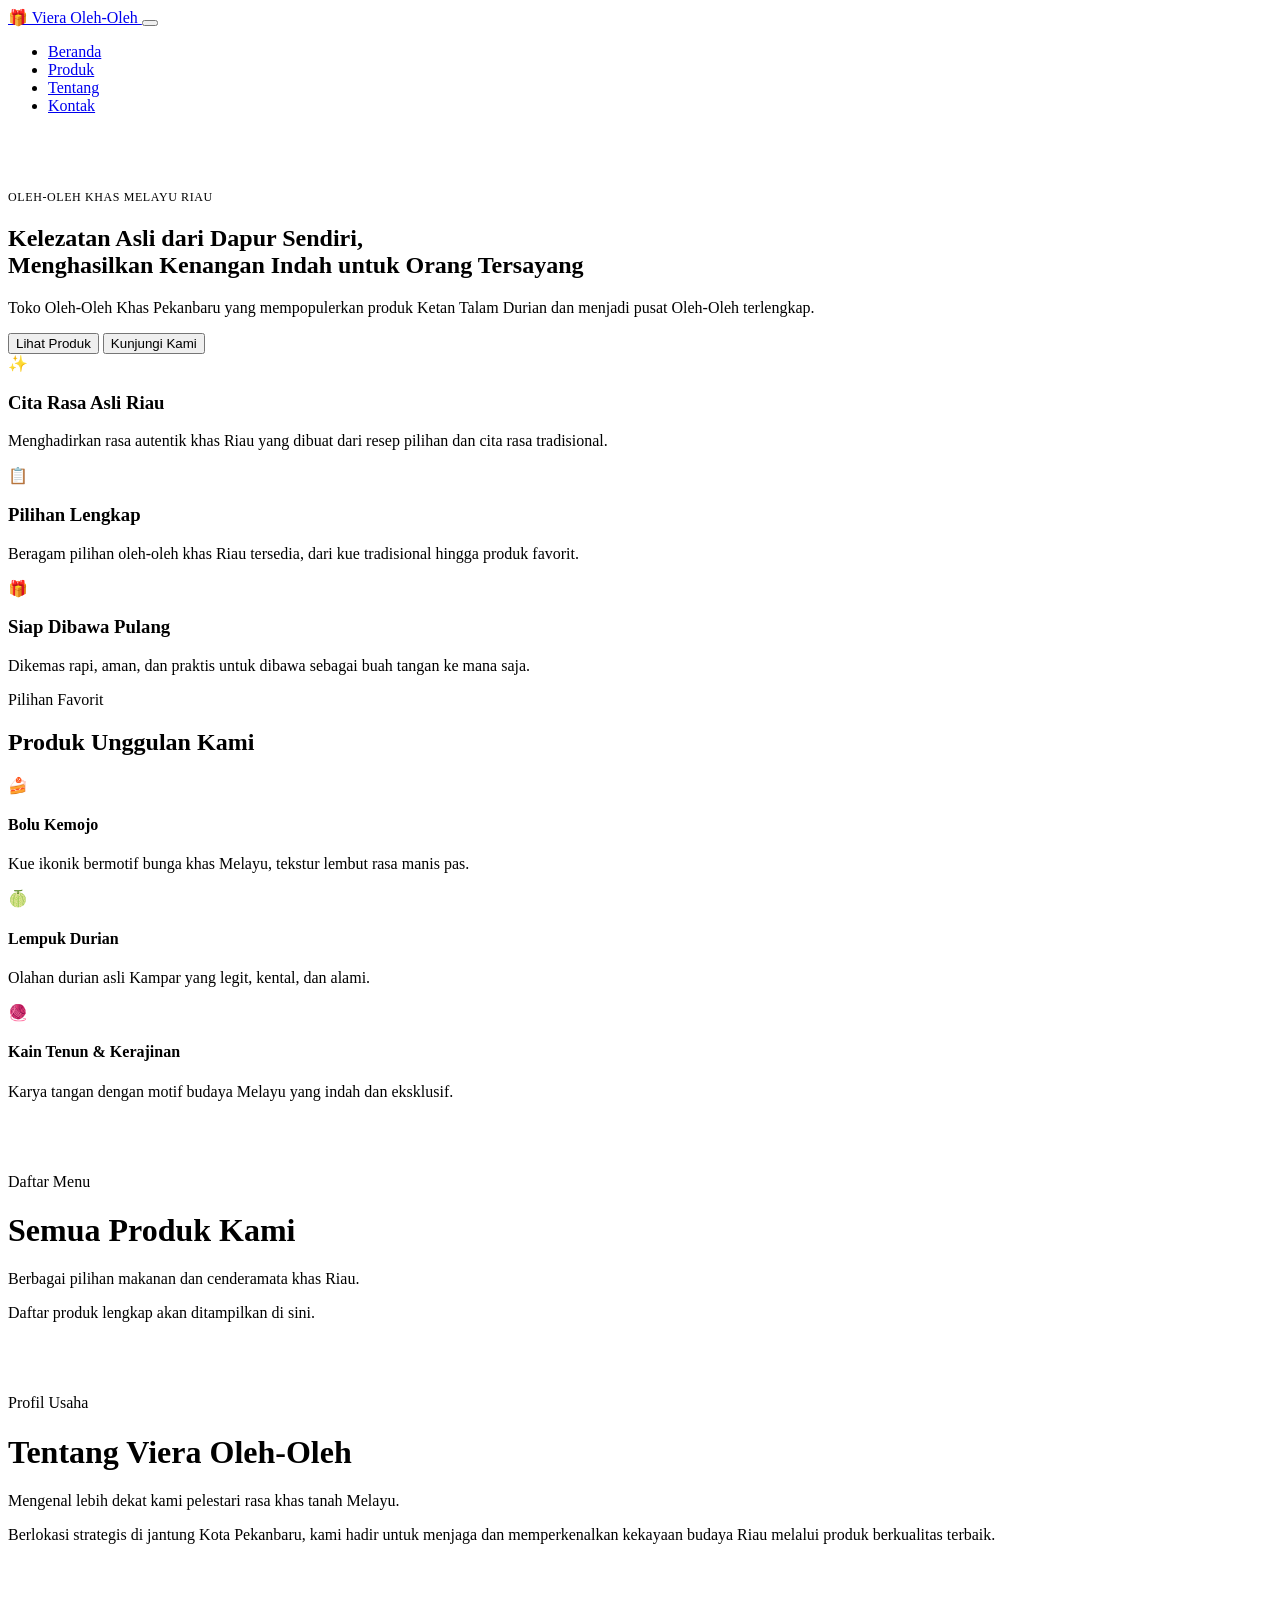
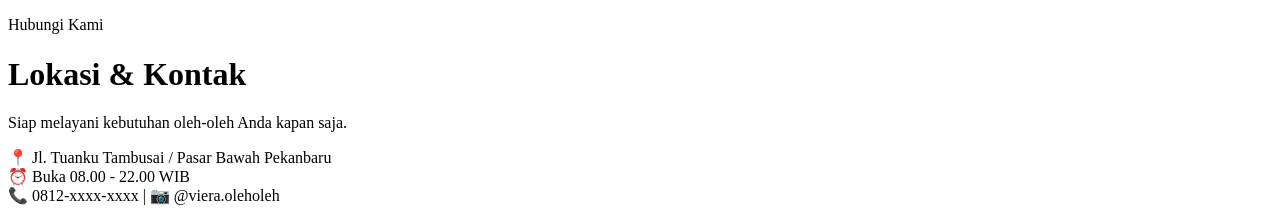
==== index.html @ f72e3311 "Add initial HTML structure for Viera Oleh-Oleh disini saya memasukkan file index.html viera ole-oleh" ====
<!DOCTYPE html>
<html lang="id">
<head>
    <meta charset="UTF-8">
    <meta name="viewport" content="width=device-width, initial-scale=1.0">
    <title>Viera Oleh-Oleh Khas Riau</title>
    <link rel="stylesheet" href="style.css">
    <link rel="stylesheet" href="bootstrap-4.5.3-dist/css/bootstrap.min.css">
</head>
<body>
    <nav class="navbar navbar-expand-lg fixed-top">
        <a class="navbar-brand font-weight-bold text-white" href="#" data-page="home">
            🎁 Viera Oleh-Oleh
        </a>

        <button class="navbar-toggler" type="button" data-toggle="collapse" data-target="#navbarLinks">
            <span class="navbar-toggler-icon text-white"></span>
        </button>

        <div class="collapse navbar-collapse" id="navbarLinks">
            <ul class="navbar-nav ml-auto">
                <li class="nav-item">
                    <a class="nav-link active nav-link-page text-white" href="#" data-page="home">Beranda</a>
                </li>
                <li class="nav-item">
                    <a class="nav-link nav-link-page text-white-50" href="#" data-page="produk">Produk</a>
                </li>
                <li class="nav-item">
                    <a class="nav-link nav-link-page text-white-50" href="#" data-page="tentang">Tentang</a>
                </li>
                 <li class="nav-item ml-lg-2">
                    <a class="nav-link btn btn-warning btn-sm text-dark font-weight-bold px-3" href="#" data-page="kontak">Kontak</a>
                </li>
            </ul>
        </div>
    </nav>

    <!-- HALAMAN BERANDA -->
    <div id="page-home" class="page-view active" style="padding-top: 56px;">
        <section class="hero-section text-white text-center">
            <div class="container">
                <span class="badge badge-emas text-dark mb-3 px-3 py-2" style="font-size: 12px; letter-spacing: .05em;">
                    OLEH-OLEH KHAS MELAYU RIAU
                </span>
                <h1 class="display-4 font-weight-bold mb-3">
                    Kelezatan Asli dari Dapur Sendiri,<br>Menghasilkan Kenangan Indah untuk Orang Tersayang
                </h1>
                <p class="lead text-white-50 mb-4">
                  Toko Oleh-Oleh Khas Pekanbaru yang mempopulerkan produk Ketan Talam Durian dan menjadi pusat Oleh-Oleh terlengkap.
                </p>
                <button class="btn btn-warning text-dark font-weight-bold px-4 mr-2 nav-link-page" data-page="produk">
                    Lihat Produk
                </button>
                <button class="btn btn-outline-light px-4 nav-link-page" data-page="kontak">
                    Kunjungi Kami
                </button>
            </div>
        </section>

        <!-- ✨ BAGIAN FITUR UNGGULAN (DITAMBAHKAN) -->
        <section class="py-5 bg-emas">
            <div class="container">
                <div class="row">
                    <div class="col-md-4 mb-4">
                        <div class="fitur-item">
                            <div class="ikon-bulat mb-3">✨</div>
                            <h3 class="font-weight-bold">Cita Rasa Asli Riau</h3>
                            <p>Menghadirkan rasa autentik khas Riau yang dibuat dari resep pilihan dan cita rasa tradisional.</p>
                        </div>
                    </div>
                    <div class="col-md-4 mb-4">
                        <div class="fitur-item">
                            <div class="ikon-bulat mb-3">📋</div>
                            <h3 class="font-weight-bold">Pilihan Lengkap</h3>
                            <p>Beragam pilihan oleh-oleh khas Riau tersedia, dari kue tradisional hingga produk favorit.</p>
                        </div>
                    </div>
                    <div class="col-md-4 mb-4">
                        <div class="fitur-item">
                            <div class="ikon-bulat mb-3">🎁</div>
                            <h3 class="font-weight-bold">Siap Dibawa Pulang</h3>
                            <p>Dikemas rapi, aman, dan praktis untuk dibawa sebagai buah tangan ke mana saja.</p>
                        </div>
                    </div>
                </div>
            </div>
        </section>

        <section class="py-5 bg-krem">
            <div class="container">
                <div class="text-center mb-5">
                    <p class="text-uppercase text-coklat-tua mb-1">Pilihan Favorit</p>
                    <h2 class="font-weight-bold text-coklat">Produk Unggulan Kami</h2>
                </div>
                <div class="row">
                    <div class="col-md-4 mb-4">
                        <div class="card h-100 kartu-produk">
                            <div class="card-body text-center">
                                <div class="ikon-produk mb-3">🍰</div>
                                <h4 class="mt-2 text-coklat">Bolu Kemojo</h4>
                                <p class="text-muted">Kue ikonik bermotif bunga khas Melayu, tekstur lembut rasa manis pas.</p>
                            </div>
                        </div>
                    </div>
                    <div class="col-md-4 mb-4">
                        <div class="card h-100 kartu-produk">
                            <div class="card-body text-center">
                                <div class="ikon-produk mb-3">🍈</div>
                                <h4 class="mt-2 text-coklat">Lempuk Durian</h4>
                                <p class="text-muted">Olahan durian asli Kampar yang legit, kental, dan alami.</p>
                            </div>
                        </div>
                    </div>
                    <div class="col-md-4 mb-4">
                        <div class="card h-100 kartu-produk">
                            <div class="card-body text-center">
                                <div class="ikon-produk mb-3">🧶</div>
                                <h4 class="mt-2 text-coklat">Kain Tenun & Kerajinan</h4>
                                <p class="text-muted">Karya tangan dengan motif budaya Melayu yang indah dan eksklusif.</p>
                            </div>
                        </div>
                    </div>
                </div>
            </div>
        </section>
    </div>

    <!-- HALAMAN PRODUK -->
    <div id="page-produk" class="page-view" style="padding-top: 56px;">
       <div class="text-white py-4" style="background-color: var(--coklat);">
         <div class="container">
            <span class="badge badge-emas text-dark mb-2">Daftar Menu</span>
            <h1 class="h3 font-weight-bold mb-1">Semua Produk Kami</h1>
            <p class="mb-0 text-white-50">Berbagai pilihan makanan dan cenderamata khas Riau.</p>
         </div>
       </div>
       <div class="container py-5">
           <p class="text-center text-muted">Daftar produk lengkap akan ditampilkan di sini.</p>
       </div>
    </div>

    <!-- HALAMAN TENTANG -->
    <div id="page-tentang" class="page-view" style="padding-top: 56px;">
       <div class="text-white py-4" style="background-color: var(--coklat);">
         <div class="container">
            <span class="badge badge-emas text-dark mb-2">Profil Usaha</span>
            <h1 class="h3 font-weight-bold mb-1">Tentang Viera Oleh-Oleh</h1>
            <p class="mb-0 text-white-50">Mengenal lebih dekat kami pelestari rasa khas tanah Melayu.</p>
         </div>
       </div>
       <div class="container py-5 text-center">
           <p class="lead">Berlokasi strategis di jantung Kota Pekanbaru, kami hadir untuk menjaga dan memperkenalkan kekayaan budaya Riau melalui produk berkualitas terbaik.</p>
       </div>
    </div>

    <!-- HALAMAN KONTAK -->
    <div id="page-kontak" class="page-view" style="padding-top: 56px;">
       <div class="text-white py-4" style="background-color: var(--coklat);">
         <div class="container">
            <span class="badge badge-emas text-dark mb-2">Hubungi Kami</span>
            <h1 class="h3 font-weight-bold mb-1">Lokasi & Kontak</h1>
            <p class="mb-0 text-white-50">Siap melayani kebutuhan oleh-oleh Anda kapan saja.</p>
         </div>
       </div>
       <div class="container py-5">
           <p class="text-center">📍 Jl. Tuanku Tambusai / Pasar Bawah Pekanbaru<br>⏰ Buka 08.00 - 22.00 WIB<br>📞 0812-xxxx-xxxx | 📷 @viera.oleholeh</p>
       </div>
    </div>

<script src="https://code.jquery.com/jquery-3.5.1.slim.min.js"></script>
<script src="bootstrap-4.5.3-dist/js/bootstrap.bundle.min.js"></script>
<script src="script.js"></script>
</body>
</html>
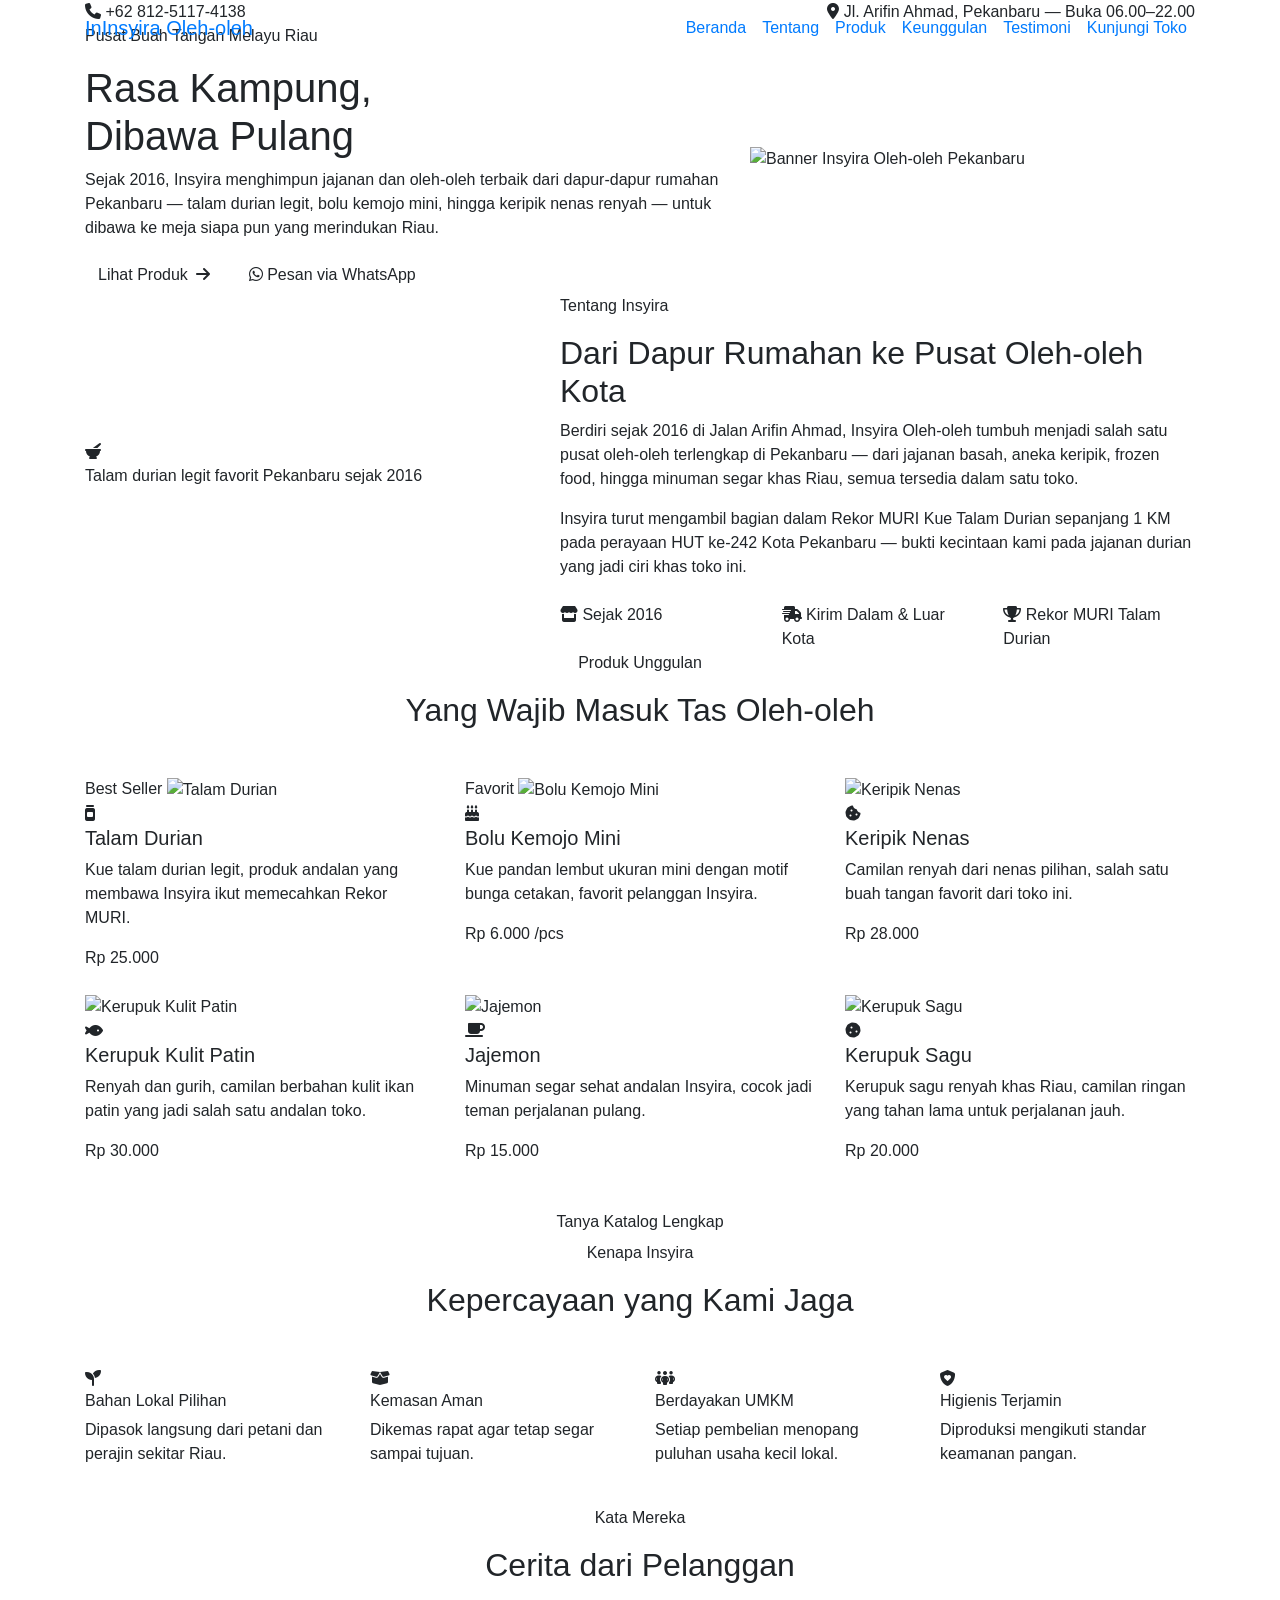
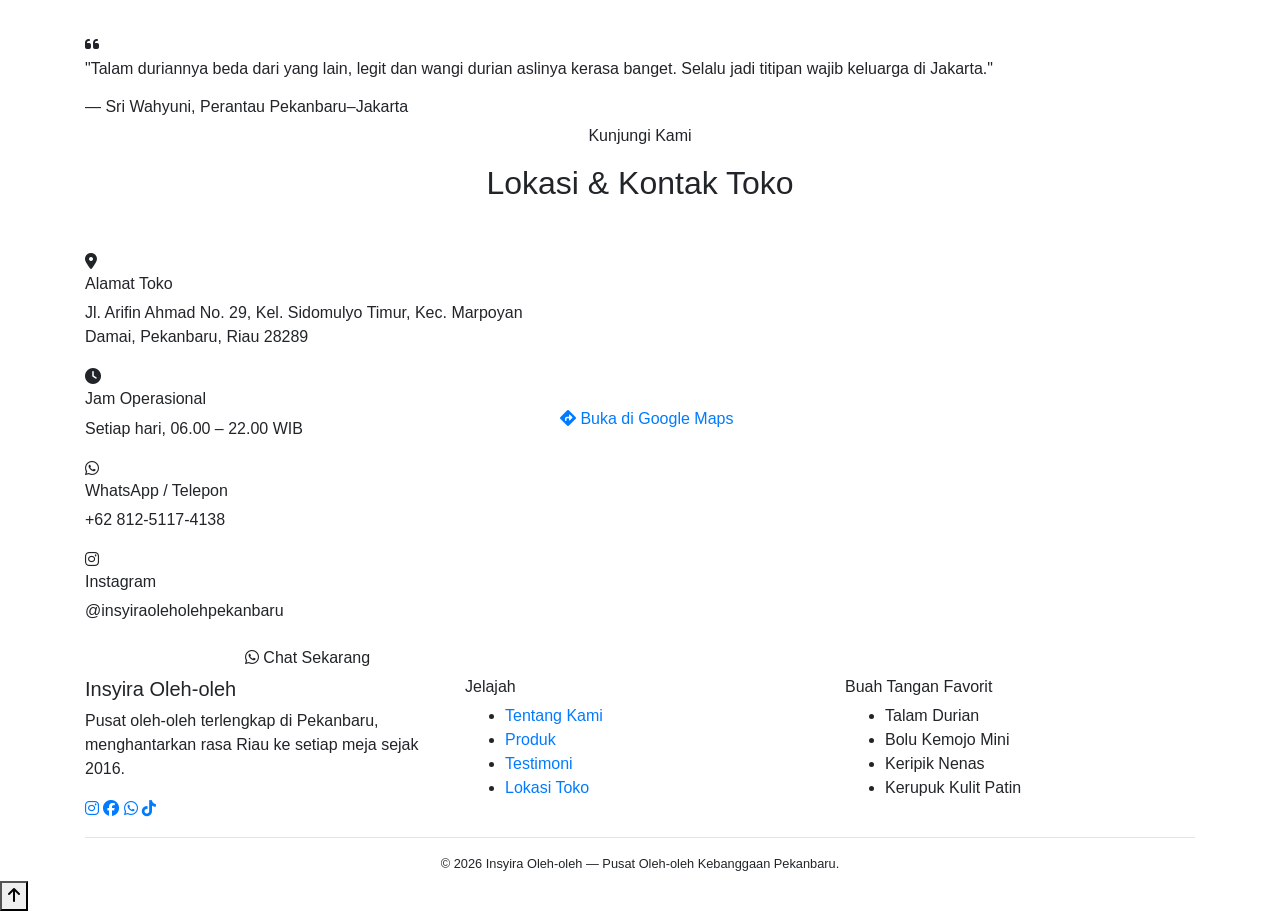
==== commit 20b20856: "Revamp index.html with updated content and structureedit index Updated the website title and meta de" ====
--- a/index.html
+++ b/index.html
@@ -1,174 +1,425 @@
 <!DOCTYPE html>
 <html lang="id">
 <head>
-    <meta charset="UTF-8">
-    <meta name="viewport" content="width=device-width, initial-scale=1.0">
-    <title>Viera Oleh-Oleh Khas Riau</title>
-    <link rel="stylesheet" href="style.css">
-    <link rel="stylesheet" href="bootstrap-4.5.3-dist/css/bootstrap.min.css">
+  <meta charset="UTF-8">
+  <meta name="viewport" content="width=device-width, initial-scale=1.0">
+  <title>Insyira Oleh-oleh — Pusat Oleh-oleh Khas Pekanbaru</title>
+  <meta name="description" content="Insyira Oleh-oleh, pusat oleh-oleh terlengkap di Jl. Arifin Ahmad Pekanbaru: talam durian, bolu kemojo, keripik nenas, hingga aneka frozen food.">
+
+  <!-- Fonts -->
+  <link rel="preconnect" href="https://fonts.googleapis.com">
+  <link href="https://fonts.googleapis.com/css2?family=Fraunces:ital,opsz,wght@0,9..144,400;0,9..144,600;0,9..144,700;0,9..144,900;1,9..144,500&family=Plus+Jakarta+Sans:wght@400;500;600;700;800&display=swap" rel="stylesheet">
+
+  <!-- Icons -->
+  <link rel="stylesheet" href="https://cdnjs.cloudflare.com/ajax/libs/font-awesome/6.5.1/css/all.min.css">
+
+  <!-- Bootstrap 4.5.3 -->
+  <link rel="stylesheet" href="https://cdnjs.cloudflare.com/ajax/libs/bootstrap/4.5.3/css/bootstrap.min.css">
+
+  <!-- Custom -->
+  <link rel="stylesheet" href="style.css">
 </head>
 <body>
-    <nav class="navbar navbar-expand-lg fixed-top">
-        <a class="navbar-brand font-weight-bold text-white" href="#" data-page="home">
-            🎁 Viera Oleh-Oleh
+
+  <!-- ===== Top bar ===== -->
+  <div class="topbar">
+    <div class="container d-flex justify-content-between align-items-center">
+      <span><i class="fa-solid fa-phone"></i> +62 812-5117-4138</span>
+      <span class="d-none d-md-inline"><i class="fa-solid fa-location-dot"></i> Jl. Arifin Ahmad, Pekanbaru — Buka 06.00–22.00</span>
+    </div>
+  </div>
+
+  <!-- ===== Navbar ===== -->
+  <nav class="navbar navbar-expand-lg fixed-top" id="mainNav">
+    <div class="container">
+      <a class="navbar-brand" href="#beranda">
+        <span class="brand-mark">In</span>Insyira <span class="brand-sub">Oleh-oleh</span>
+      </a>
+      <button class="navbar-toggler" type="button" data-toggle="collapse" data-target="#navMenu">
+        <span class="navbar-toggler-icon"></span>
+      </button>
+      <div class="collapse navbar-collapse justify-content-end" id="navMenu">
+        <ul class="navbar-nav">
+          <li class="nav-item"><a class="nav-link" href="#beranda">Beranda</a></li>
+          <li class="nav-item"><a class="nav-link" href="#tentang">Tentang</a></li>
+          <li class="nav-item"><a class="nav-link" href="#produk">Produk</a></li>
+          <li class="nav-item"><a class="nav-link" href="#keunggulan">Keunggulan</a></li>
+          <li class="nav-item"><a class="nav-link" href="#testimoni">Testimoni</a></li>
+          <li class="nav-item"><a class="nav-link nav-cta" href="#lokasi">Kunjungi Toko</a></li>
+        </ul>
+      </div>
+    </div>
+  </nav>
+
+  <!-- ===== Hero ===== -->
+  <header id="beranda" class="hero">
+    <div class="hero-motif" aria-hidden="true"></div>
+    <div class="container hero-inner">
+      <div class="row align-items-center">
+        <div class="col-lg-7">
+          <p class="eyebrow-light" data-aos>Pusat Buah Tangan Melayu Riau</p>
+          <h1 class="hero-title" data-aos>
+            Rasa Kampung,<br>
+            <span class="italic-accent">Dibawa Pulang</span>
+          </h1>
+          <p class="hero-desc" data-aos>
+            Sejak 2016, Insyira menghimpun jajanan dan oleh-oleh terbaik dari dapur-dapur rumahan Pekanbaru —
+            talam durian legit, bolu kemojo mini, hingga keripik nenas renyah — untuk dibawa ke meja siapa pun yang merindukan Riau.
+          </p>
+          <div class="hero-cta" data-aos>
+            <a href="#produk" class="btn btn-gold">Lihat Produk <i class="fa-solid fa-arrow-right ml-1"></i></a>
+            <a href="https://wa.me/6281251174138" target="_blank" rel="noopener" class="btn btn-outline-cream ml-2">
+              <i class="fa-brands fa-whatsapp"></i> Pesan via WhatsApp
+            </a>
+          </div>
+        </div>
+        <div class="col-lg-5 d-none d-lg-block">
+          <div class="hero-image-frame" data-aos>
+            <img src="hero.png" class="hero-illustration" alt="Banner Insyira Oleh-oleh Pekanbaru">
+          </div>
+        </div>
+      </div>
+    </div>
+    <div class="pucuk-divider" aria-hidden="true"></div>
+  </header>
+
+  <!-- ===== Tentang ===== -->
+  <section id="tentang" class="section section-cream">
+    <div class="container">
+      <div class="row align-items-center">
+        <div class="col-lg-5 mb-5 mb-lg-0">
+          <div class="about-frame">
+            <div class="about-frame-inner">
+              <i class="fa-solid fa-mortar-pestle"></i>
+              <p>Talam durian legit favorit Pekanbaru sejak 2016</p>
+            </div>
+          </div>
+        </div>
+        <div class="col-lg-7">
+          <p class="eyebrow">Tentang Insyira</p>
+          <h2 class="section-title">Dari Dapur Rumahan ke Pusat Oleh-oleh Kota</h2>
+          <p class="section-text">
+            Berdiri sejak 2016 di Jalan Arifin Ahmad, Insyira Oleh-oleh tumbuh menjadi salah satu pusat
+            oleh-oleh terlengkap di Pekanbaru — dari jajanan basah, aneka keripik, frozen food, hingga
+            minuman segar khas Riau, semua tersedia dalam satu toko.
+          </p>
+          <p class="section-text">
+            Insyira turut mengambil bagian dalam Rekor MURI Kue Talam Durian sepanjang 1 KM pada perayaan
+            HUT ke-242 Kota Pekanbaru — bukti kecintaan kami pada jajanan durian yang jadi ciri khas toko ini.
+          </p>
+          <div class="row mt-4">
+            <div class="col-6 col-md-4">
+              <div class="mini-stat"><i class="fa-solid fa-store"></i> Sejak 2016</div>
+            </div>
+            <div class="col-6 col-md-4">
+              <div class="mini-stat"><i class="fa-solid fa-truck-fast"></i> Kirim Dalam &amp; Luar Kota</div>
+            </div>
+            <div class="col-6 col-md-4 mt-3 mt-md-0">
+              <div class="mini-stat"><i class="fa-solid fa-trophy"></i> Rekor MURI Talam Durian</div>
+            </div>
+          </div>
+        </div>
+      </div>
+    </div>
+  </section>
+
+  <div class="pucuk-divider pucuk-divider-dark" aria-hidden="true"></div>
+
+  <!-- ===== Produk ===== -->
+  <section id="produk" class="section section-maroon">
+    <div class="container">
+      <div class="text-center mb-5">
+        <p class="eyebrow eyebrow-light">Produk Unggulan</p>
+        <h2 class="section-title text-cream">Yang Wajib Masuk Tas Oleh-oleh</h2>
+      </div>
+      <div class="row">
+
+        <div class="col-md-6 col-lg-4 mb-4">
+          <div class="product-card">
+            <div class="product-image">
+              <span class="product-tag">Best Seller</span>
+              <img src="talamdurian.jpg" class="product-illustration" alt="Talam Durian">
+            </div>
+            <div class="product-body">
+              <div class="product-icon"><i class="fa-solid fa-jar"></i></div>
+              <h5>Talam Durian</h5>
+              <p>Kue talam durian legit, produk andalan yang membawa Insyira ikut memecahkan Rekor MURI.</p>
+              <span class="product-price">Rp 25.000</span>
+            </div>
+          </div>
+        </div>
+
+        <div class="col-md-6 col-lg-4 mb-4">
+          <div class="product-card">
+            <div class="product-image">
+              <span class="product-tag">Favorit</span>
+              <img src="kemojo.jpg" class="product-illustration" alt="Bolu Kemojo Mini">
+            </div>
+            <div class="product-body">
+              <div class="product-icon"><i class="fa-solid fa-cake-candles"></i></div>
+              <h5>Bolu Kemojo Mini</h5>
+              <p>Kue pandan lembut ukuran mini dengan motif bunga cetakan, favorit pelanggan Insyira.</p>
+              <span class="product-price">Rp 6.000 /pcs</span>
+            </div>
+          </div>
+        </div>
+
+        <div class="col-md-6 col-lg-4 mb-4">
+          <div class="product-card">
+            <div class="product-image">
+              <img src="keripiknenas.jpg" class="product-illustration" alt="Keripik Nenas">
+            </div>
+            <div class="product-body">
+              <div class="product-icon"><i class="fa-solid fa-cookie-bite"></i></div>
+              <h5>Keripik Nenas</h5>
+              <p>Camilan renyah dari nenas pilihan, salah satu buah tangan favorit dari toko ini.</p>
+              <span class="product-price">Rp 28.000</span>
+            </div>
+          </div>
+        </div>
+
+        <div class="col-md-6 col-lg-4 mb-4">
+          <div class="product-card">
+            <div class="product-image">
+              <img src="kulitpatin.jpg" class="product-illustration" alt="Kerupuk Kulit Patin">
+            </div>
+            <div class="product-body">
+              <div class="product-icon"><i class="fa-solid fa-fish"></i></div>
+              <h5>Kerupuk Kulit Patin</h5>
+              <p>Renyah dan gurih, camilan berbahan kulit ikan patin yang jadi salah satu andalan toko.</p>
+              <span class="product-price">Rp 30.000</span>
+            </div>
+          </div>
+        </div>
+
+        <div class="col-md-6 col-lg-4 mb-4">
+          <div class="product-card">
+            <div class="product-image">
+              <img src="jajemon.jpg" class="product-illustration" alt="Jajemon">
+            </div>
+            <div class="product-body">
+              <div class="product-icon"><i class="fa-solid fa-mug-saucer"></i></div>
+              <h5>Jajemon</h5>
+              <p>Minuman segar sehat andalan Insyira, cocok jadi teman perjalanan pulang.</p>
+              <span class="product-price">Rp 15.000</span>
+            </div>
+          </div>
+        </div>
+
+        <div class="col-md-6 col-lg-4 mb-4">
+          <div class="product-card">
+            <div class="product-image">
+              <img src="kerupuksagu.jpg" class="product-illustration" alt="Kerupuk Sagu">
+            </div>
+            <div class="product-body">
+              <div class="product-icon"><i class="fa-solid fa-cookie"></i></div>
+              <h5>Kerupuk Sagu</h5>
+              <p>Kerupuk sagu renyah khas Riau, camilan ringan yang tahan lama untuk perjalanan jauh.</p>
+              <span class="product-price">Rp 20.000</span>
+            </div>
+          </div>
+        </div>
+
+      </div>
+      <div class="text-center mt-3">
+        <a href="https://wa.me/6281251174138" target="_blank" rel="noopener" class="btn btn-gold">Tanya Katalog Lengkap</a>
+      </div>
+    </div>
+  </section>
+
+  <!-- ===== Keunggulan ===== -->
+  <section id="keunggulan" class="section section-cream">
+    <div class="container">
+      <div class="text-center mb-5">
+        <p class="eyebrow">Kenapa Insyira</p>
+        <h2 class="section-title">Kepercayaan yang Kami Jaga</h2>
+      </div>
+      <div class="row">
+        <div class="col-md-3 col-6 mb-4">
+          <div class="feature-item">
+            <i class="fa-solid fa-seedling"></i>
+            <h6>Bahan Lokal Pilihan</h6>
+            <p>Dipasok langsung dari petani dan perajin sekitar Riau.</p>
+          </div>
+        </div>
+        <div class="col-md-3 col-6 mb-4">
+          <div class="feature-item">
+            <i class="fa-solid fa-box-open"></i>
+            <h6>Kemasan Aman</h6>
+            <p>Dikemas rapat agar tetap segar sampai tujuan.</p>
+          </div>
+        </div>
+        <div class="col-md-3 col-6 mb-4">
+          <div class="feature-item">
+            <i class="fa-solid fa-people-group"></i>
+            <h6>Berdayakan UMKM</h6>
+            <p>Setiap pembelian menopang puluhan usaha kecil lokal.</p>
+          </div>
+        </div>
+        <div class="col-md-3 col-6 mb-4">
+          <div class="feature-item">
+            <i class="fa-solid fa-shield-heart"></i>
+            <h6>Higienis Terjamin</h6>
+            <p>Diproduksi mengikuti standar keamanan pangan.</p>
+          </div>
+        </div>
+      </div>
+    </div>
+  </section>
+
+  <div class="pucuk-divider pucuk-divider-dark" aria-hidden="true"></div>
+
+  <!-- ===== Testimoni ===== -->
+  <section id="testimoni" class="section section-maroon">
+    <div class="container">
+      <div class="text-center mb-5">
+        <p class="eyebrow eyebrow-light">Kata Mereka</p>
+        <h2 class="section-title text-cream">Cerita dari Pelanggan</h2>
+      </div>
+
+      <div id="testiCarousel" class="carousel slide testi-carousel" data-ride="carousel" data-interval="5000">
+        <div class="carousel-inner">
+          <div class="carousel-item active">
+            <div class="testi-card mx-auto">
+              <i class="fa-solid fa-quote-left quote-icon"></i>
+              <p>"Talam duriannya beda dari yang lain, legit dan wangi durian aslinya kerasa banget. Selalu jadi titipan wajib keluarga di Jakarta."</p>
+              <h6>— Sri Wahyuni, Perantau Pekanbaru–Jakarta</h6>
+            </div>
+          </div>
+          <div class="carousel-item">
+            <div class="testi-card mx-auto">
+              <i class="fa-solid fa-quote-left quote-icon"></i>
+              <p>"Belanja di sini praktis, satu toko lengkap dari jajanan basah sampai frozen food. Pelayanannya juga ramah dan cepat."</p>
+              <h6>— Andri Saputra, Wisatawan Jakarta</h6>
+            </div>
+          </div>
+          <div class="carousel-item">
+            <div class="testi-card mx-auto">
+              <i class="fa-solid fa-quote-left quote-icon"></i>
+              <p>"Bolu kemojo mininya lembut dan wangi pandannya alami. Kemasan rapi jadi aman dibawa naik pesawat."</p>
+              <h6>— Diana Putri, Pelanggan Tetap</h6>
+            </div>
+          </div>
+        </div>
+        <a class="carousel-control-prev" href="#testiCarousel" role="button" data-slide="prev">
+          <span class="carousel-arrow"><i class="fa-solid fa-chevron-left"></i></span>
         </a>
-
-        <button class="navbar-toggler" type="button" data-toggle="collapse" data-target="#navbarLinks">
-            <span class="navbar-toggler-icon text-white"></span>
-        </button>
-
-        <div class="collapse navbar-collapse" id="navbarLinks">
-            <ul class="navbar-nav ml-auto">
-                <li class="nav-item">
-                    <a class="nav-link active nav-link-page text-white" href="#" data-page="home">Beranda</a>
-                </li>
-                <li class="nav-item">
-                    <a class="nav-link nav-link-page text-white-50" href="#" data-page="produk">Produk</a>
-                </li>
-                <li class="nav-item">
-                    <a class="nav-link nav-link-page text-white-50" href="#" data-page="tentang">Tentang</a>
-                </li>
-                 <li class="nav-item ml-lg-2">
-                    <a class="nav-link btn btn-warning btn-sm text-dark font-weight-bold px-3" href="#" data-page="kontak">Kontak</a>
-                </li>
-            </ul>
-        </div>
-    </nav>
-
-    <!-- HALAMAN BERANDA -->
-    <div id="page-home" class="page-view active" style="padding-top: 56px;">
-        <section class="hero-section text-white text-center">
-            <div class="container">
-                <span class="badge badge-emas text-dark mb-3 px-3 py-2" style="font-size: 12px; letter-spacing: .05em;">
-                    OLEH-OLEH KHAS MELAYU RIAU
-                </span>
-                <h1 class="display-4 font-weight-bold mb-3">
-                    Kelezatan Asli dari Dapur Sendiri,<br>Menghasilkan Kenangan Indah untuk Orang Tersayang
-                </h1>
-                <p class="lead text-white-50 mb-4">
-                  Toko Oleh-Oleh Khas Pekanbaru yang mempopulerkan produk Ketan Talam Durian dan menjadi pusat Oleh-Oleh terlengkap.
-                </p>
-                <button class="btn btn-warning text-dark font-weight-bold px-4 mr-2 nav-link-page" data-page="produk">
-                    Lihat Produk
-                </button>
-                <button class="btn btn-outline-light px-4 nav-link-page" data-page="kontak">
-                    Kunjungi Kami
-                </button>
-            </div>
-        </section>
-
-        <!-- ✨ BAGIAN FITUR UNGGULAN (DITAMBAHKAN) -->
-        <section class="py-5 bg-emas">
-            <div class="container">
-                <div class="row">
-                    <div class="col-md-4 mb-4">
-                        <div class="fitur-item">
-                            <div class="ikon-bulat mb-3">✨</div>
-                            <h3 class="font-weight-bold">Cita Rasa Asli Riau</h3>
-                            <p>Menghadirkan rasa autentik khas Riau yang dibuat dari resep pilihan dan cita rasa tradisional.</p>
-                        </div>
-                    </div>
-                    <div class="col-md-4 mb-4">
-                        <div class="fitur-item">
-                            <div class="ikon-bulat mb-3">📋</div>
-                            <h3 class="font-weight-bold">Pilihan Lengkap</h3>
-                            <p>Beragam pilihan oleh-oleh khas Riau tersedia, dari kue tradisional hingga produk favorit.</p>
-                        </div>
-                    </div>
-                    <div class="col-md-4 mb-4">
-                        <div class="fitur-item">
-                            <div class="ikon-bulat mb-3">🎁</div>
-                            <h3 class="font-weight-bold">Siap Dibawa Pulang</h3>
-                            <p>Dikemas rapi, aman, dan praktis untuk dibawa sebagai buah tangan ke mana saja.</p>
-                        </div>
-                    </div>
-                </div>
-            </div>
-        </section>
-
-        <section class="py-5 bg-krem">
-            <div class="container">
-                <div class="text-center mb-5">
-                    <p class="text-uppercase text-coklat-tua mb-1">Pilihan Favorit</p>
-                    <h2 class="font-weight-bold text-coklat">Produk Unggulan Kami</h2>
-                </div>
-                <div class="row">
-                    <div class="col-md-4 mb-4">
-                        <div class="card h-100 kartu-produk">
-                            <div class="card-body text-center">
-                                <div class="ikon-produk mb-3">🍰</div>
-                                <h4 class="mt-2 text-coklat">Bolu Kemojo</h4>
-                                <p class="text-muted">Kue ikonik bermotif bunga khas Melayu, tekstur lembut rasa manis pas.</p>
-                            </div>
-                        </div>
-                    </div>
-                    <div class="col-md-4 mb-4">
-                        <div class="card h-100 kartu-produk">
-                            <div class="card-body text-center">
-                                <div class="ikon-produk mb-3">🍈</div>
-                                <h4 class="mt-2 text-coklat">Lempuk Durian</h4>
-                                <p class="text-muted">Olahan durian asli Kampar yang legit, kental, dan alami.</p>
-                            </div>
-                        </div>
-                    </div>
-                    <div class="col-md-4 mb-4">
-                        <div class="card h-100 kartu-produk">
-                            <div class="card-body text-center">
-                                <div class="ikon-produk mb-3">🧶</div>
-                                <h4 class="mt-2 text-coklat">Kain Tenun & Kerajinan</h4>
-                                <p class="text-muted">Karya tangan dengan motif budaya Melayu yang indah dan eksklusif.</p>
-                            </div>
-                        </div>
-                    </div>
-                </div>
-            </div>
-        </section>
-    </div>
-
-    <!-- HALAMAN PRODUK -->
-    <div id="page-produk" class="page-view" style="padding-top: 56px;">
-       <div class="text-white py-4" style="background-color: var(--coklat);">
-         <div class="container">
-            <span class="badge badge-emas text-dark mb-2">Daftar Menu</span>
-            <h1 class="h3 font-weight-bold mb-1">Semua Produk Kami</h1>
-            <p class="mb-0 text-white-50">Berbagai pilihan makanan dan cenderamata khas Riau.</p>
-         </div>
-       </div>
-       <div class="container py-5">
-           <p class="text-center text-muted">Daftar produk lengkap akan ditampilkan di sini.</p>
-       </div>
-    </div>
-
-    <!-- HALAMAN TENTANG -->
-    <div id="page-tentang" class="page-view" style="padding-top: 56px;">
-       <div class="text-white py-4" style="background-color: var(--coklat);">
-         <div class="container">
-            <span class="badge badge-emas text-dark mb-2">Profil Usaha</span>
-            <h1 class="h3 font-weight-bold mb-1">Tentang Viera Oleh-Oleh</h1>
-            <p class="mb-0 text-white-50">Mengenal lebih dekat kami pelestari rasa khas tanah Melayu.</p>
-         </div>
-       </div>
-       <div class="container py-5 text-center">
-           <p class="lead">Berlokasi strategis di jantung Kota Pekanbaru, kami hadir untuk menjaga dan memperkenalkan kekayaan budaya Riau melalui produk berkualitas terbaik.</p>
-       </div>
-    </div>
-
-    <!-- HALAMAN KONTAK -->
-    <div id="page-kontak" class="page-view" style="padding-top: 56px;">
-       <div class="text-white py-4" style="background-color: var(--coklat);">
-         <div class="container">
-            <span class="badge badge-emas text-dark mb-2">Hubungi Kami</span>
-            <h1 class="h3 font-weight-bold mb-1">Lokasi & Kontak</h1>
-            <p class="mb-0 text-white-50">Siap melayani kebutuhan oleh-oleh Anda kapan saja.</p>
-         </div>
-       </div>
-       <div class="container py-5">
-           <p class="text-center">📍 Jl. Tuanku Tambusai / Pasar Bawah Pekanbaru<br>⏰ Buka 08.00 - 22.00 WIB<br>📞 0812-xxxx-xxxx | 📷 @viera.oleholeh</p>
-       </div>
-    </div>
-
-<script src="https://code.jquery.com/jquery-3.5.1.slim.min.js"></script>
-<script src="bootstrap-4.5.3-dist/js/bootstrap.bundle.min.js"></script>
-<script src="script.js"></script>
+        <a class="carousel-control-next" href="#testiCarousel" role="button" data-slide="next">
+          <span class="carousel-arrow"><i class="fa-solid fa-chevron-right"></i></span>
+        </a>
+        <ol class="carousel-indicators">
+          <li data-target="#testiCarousel" data-slide-to="0" class="active"></li>
+          <li data-target="#testiCarousel" data-slide-to="1"></li>
+          <li data-target="#testiCarousel" data-slide-to="2"></li>
+        </ol>
+      </div>
+    </div>
+  </section>
+
+  <!-- ===== Lokasi ===== -->
+  <section id="lokasi" class="section section-cream">
+    <div class="container">
+      <div class="text-center mb-5">
+        <p class="eyebrow">Kunjungi Kami</p>
+        <h2 class="section-title">Lokasi &amp; Kontak Toko</h2>
+      </div>
+      <div class="row">
+        <div class="col-lg-5 mb-4 mb-lg-0">
+          <div class="contact-card">
+            <div class="contact-row">
+              <i class="fa-solid fa-location-dot"></i>
+              <div>
+                <h6>Alamat Toko</h6>
+                <p>Jl. Arifin Ahmad No. 29, Kel. Sidomulyo Timur, Kec. Marpoyan Damai, Pekanbaru, Riau 28289</p>
+              </div>
+            </div>
+            <div class="contact-row">
+              <i class="fa-solid fa-clock"></i>
+              <div>
+                <h6>Jam Operasional</h6>
+                <p>Setiap hari, 06.00 – 22.00 WIB</p>
+              </div>
+            </div>
+            <div class="contact-row">
+              <i class="fa-brands fa-whatsapp"></i>
+              <div>
+                <h6>WhatsApp / Telepon</h6>
+                <p>+62 812-5117-4138</p>
+              </div>
+            </div>
+            <div class="contact-row">
+              <i class="fa-brands fa-instagram"></i>
+              <div>
+                <h6>Instagram</h6>
+                <p>@insyiraoleholehpekanbaru</p>
+              </div>
+            </div>
+            <a href="https://wa.me/6281251174138" target="_blank" rel="noopener" class="btn btn-gold btn-block mt-3">
+              <i class="fa-brands fa-whatsapp"></i> Chat Sekarang
+            </a>
+          </div>
+        </div>
+        <div class="col-lg-7">
+          <div class="map-frame">
+            <iframe
+              title="Lokasi Insyira Oleh-oleh Pekanbaru"
+              src="https://www.google.com/maps?q=place_id:ChIJe1kvRa2p1TERTwVXpED7DWg&output=embed"
+              width="100%" height="100%" style="border:0;" allowfullscreen="" loading="lazy"
+              referrerpolicy="no-referrer-when-downgrade">
+            </iframe>
+          </div>
+          <a href="https://www.google.com/maps/place/?q=place_id:ChIJe1kvRa2p1TERTwVXpED7DWg" target="_blank" rel="noopener" class="map-link-btn">
+            <i class="fa-solid fa-diamond-turn-right"></i> Buka di Google Maps
+          </a>
+        </div>
+      </div>
+    </div>
+  </section>
+
+  <!-- ===== Footer ===== -->
+  <footer class="footer">
+    <div class="container">
+      <div class="row">
+        <div class="col-md-4 mb-4 mb-md-0">
+          <h5 class="brand-mark-footer">Insyira <span>Oleh-oleh</span></h5>
+          <p>Pusat oleh-oleh terlengkap di Pekanbaru, menghantarkan rasa Riau ke setiap meja sejak 2016.</p>
+          <div class="social-icons">
+            <a href="https://www.instagram.com/insyiraoleholehpekanbaru/" target="_blank" rel="noopener" aria-label="Instagram"><i class="fa-brands fa-instagram"></i></a>
+            <a href="https://www.facebook.com/p/INSYIRA-OLEHOLEH-PEKANBARU-100057259766268/" target="_blank" rel="noopener" aria-label="Facebook"><i class="fa-brands fa-facebook"></i></a>
+            <a href="https://wa.me/6281251174138" target="_blank" rel="noopener" aria-label="WhatsApp"><i class="fa-brands fa-whatsapp"></i></a>
+            <a href="https://www.tiktok.com/@insyirapekanbaru" target="_blank" rel="noopener" aria-label="TikTok"><i class="fa-brands fa-tiktok"></i></a>
+          </div>
+        </div>
+        <div class="col-md-4 mb-4 mb-md-0">
+          <h6>Jelajah</h6>
+          <ul class="footer-links">
+            <li><a href="#tentang">Tentang Kami</a></li>
+            <li><a href="#produk">Produk</a></li>
+            <li><a href="#testimoni">Testimoni</a></li>
+            <li><a href="#lokasi">Lokasi Toko</a></li>
+          </ul>
+        </div>
+        <div class="col-md-4">
+          <h6>Buah Tangan Favorit</h6>
+          <ul class="footer-links">
+            <li>Talam Durian</li>
+            <li>Bolu Kemojo Mini</li>
+            <li>Keripik Nenas</li>
+            <li>Kerupuk Kulit Patin</li>
+          </ul>
+        </div>
+      </div>
+      <hr>
+      <div class="text-center small pb-2">© 2026 Insyira Oleh-oleh — Pusat Oleh-oleh Kebanggaan Pekanbaru.</div>
+    </div>
+  </footer>
+
+  <button id="backToTop" aria-label="Kembali ke atas"><i class="fa-solid fa-arrow-up"></i></button>
+
+  <!-- Scripts -->
+  <script src="https://code.jquery.com/jquery-3.5.1.slim.min.js"></script>
+  <script src="https://cdnjs.cloudflare.com/ajax/libs/popper.js/1.16.1/umd/popper.min.js"></script>
+  <script src="https://cdnjs.cloudflare.com/ajax/libs/bootstrap/4.5.3/js/bootstrap.min.js"></script>
+  <script src="script.js"></script>
 </body>
 </html>
